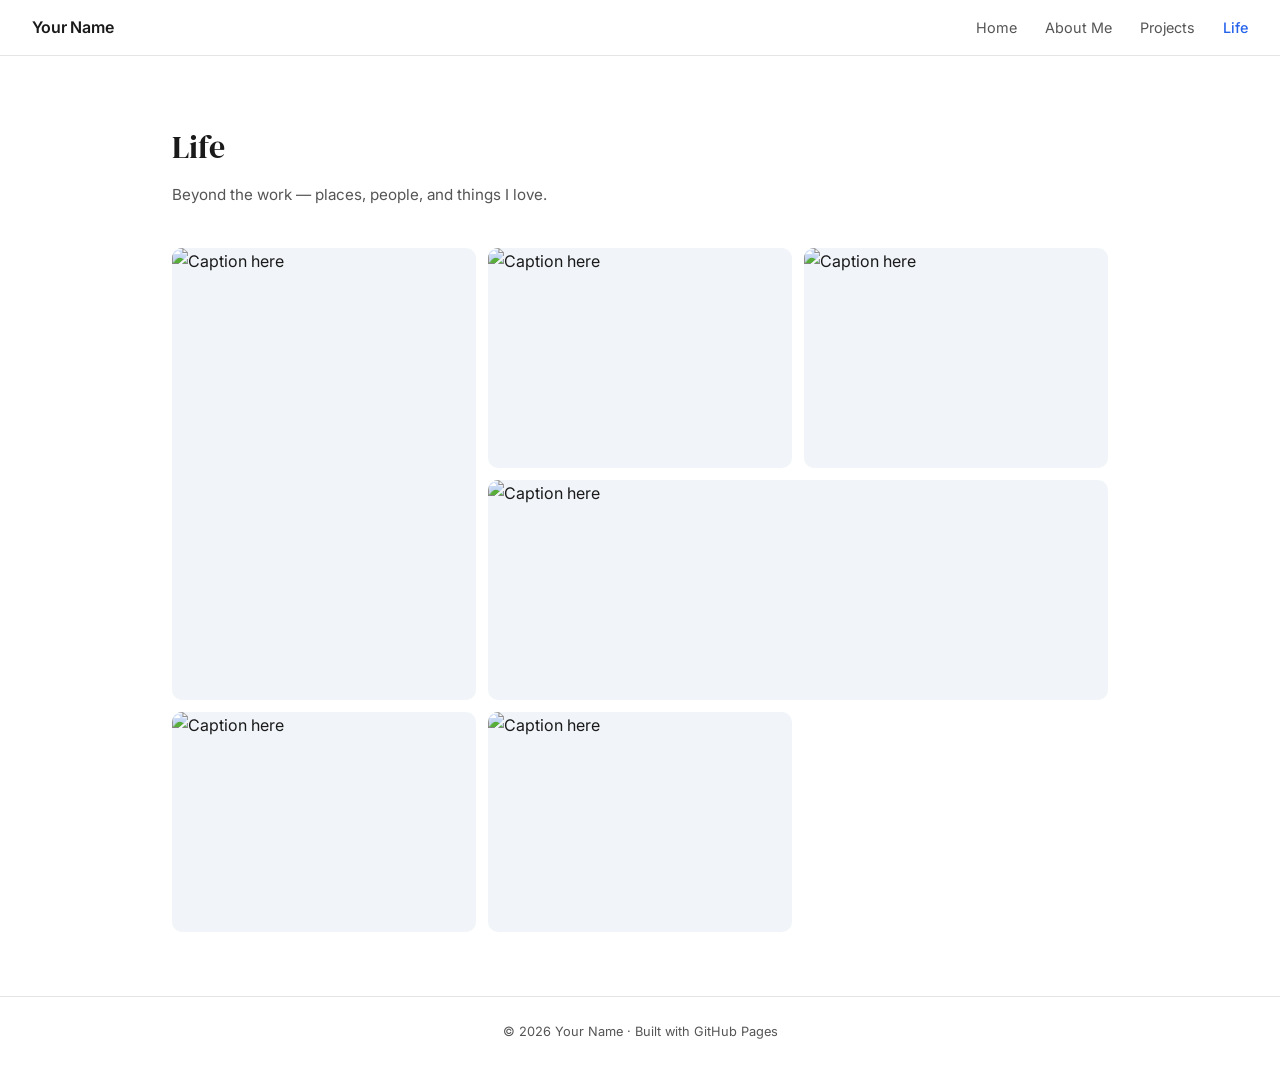
==== life.html @ 22c81f4f "Add files via upload" ====
<!DOCTYPE html>
<html lang="en">
<head>
  <meta charset="UTF-8" />
  <meta name="viewport" content="width=device-width, initial-scale=1.0"/>
  <title>Life · Your Name</title>
  <link rel="stylesheet" href="style.css" />
  <link href="https://fonts.googleapis.com/css2?family=DM+Serif+Display&family=Inter:wght@300;400;500;600&display=swap" rel="stylesheet"/>
</head>
<body>

  <nav>
    <a href="index.html" class="site-name">Your Name</a>
    <ul>
      <li><a href="index.html">Home</a></li>
      <li><a href="about.html">About Me</a></li>
      <li><a href="portfolio.html">Projects</a></li>
      <li><a href="life.html" class="active">Life</a></li>
    </ul>
  </nav>

  <main class="page-content">
    <h2 class="page-title">Life</h2>
    <p class="page-subtitle">Beyond the work — places, people, and things I love.</p>

    <!-- Photo Gallery -->
    <div class="gallery">
      <div class="gallery-item tall">
        <img src="images/life1.jpg" alt="Caption here" />
        <div class="gallery-caption">Caption here</div>
      </div>
      <div class="gallery-item">
        <img src="images/life2.jpg" alt="Caption here" />
        <div class="gallery-caption">Caption here</div>
      </div>
      <div class="gallery-item">
        <img src="images/life3.jpg" alt="Caption here" />
        <div class="gallery-caption">Caption here</div>
      </div>
      <div class="gallery-item wide">
        <img src="images/life4.jpg" alt="Caption here" />
        <div class="gallery-caption">Caption here</div>
      </div>
      <div class="gallery-item">
        <img src="images/life5.jpg" alt="Caption here" />
        <div class="gallery-caption">Caption here</div>
      </div>
      <div class="gallery-item">
        <img src="images/life6.jpg" alt="Caption here" />
        <div class="gallery-caption">Caption here</div>
      </div>
    </div>
  </main>

  <footer>
    <p>© 2026 Your Name · Built with GitHub Pages</p>
  </footer>

</body>
</html>
---- style.css ----
/* =====================
   TOKENS
===================== */
:root {
  --color-bg: #ffffff;
  --color-text: #1a1a1a;
  --color-muted: #555555;
  --color-accent: #2563eb;
  --color-accent-hover: #1d4ed8;
  --color-border: #e5e5e5;
  --color-tag-bg: #f1f5f9;
  --color-tag-text: #475569;
  --font-display: 'DM Serif Display', Georgia, serif;
  --font-body: 'Inter', system-ui, sans-serif;
  --nav-height: 56px;
  --max-width: 1000px;
  --radius: 10px;
}

/* =====================
   RESET & BASE
===================== */
*, *::before, *::after { box-sizing: border-box; margin: 0; padding: 0; }

html { scroll-behavior: smooth; }

body {
  font-family: var(--font-body);
  background: var(--color-bg);
  color: var(--color-text);
  font-size: 16px;
  line-height: 1.7;
  min-height: 100vh;
  display: flex;
  flex-direction: column;
}

img { display: block; width: 100%; height: 100%; object-fit: cover; }

a { color: var(--color-accent); text-decoration: none; }
a:hover { color: var(--color-accent-hover); }

/* =====================
   NAV
===================== */
nav {
  position: sticky;
  top: 0;
  z-index: 100;
  background: var(--color-bg);
  border-bottom: 1px solid var(--color-border);
  height: var(--nav-height);
  display: flex;
  align-items: center;
  justify-content: space-between;
  padding: 0 2rem;
}

.site-name {
  font-family: var(--font-body);
  font-weight: 600;
  font-size: 1rem;
  color: var(--color-text);
  letter-spacing: -0.01em;
}

nav ul {
  list-style: none;
  display: flex;
  gap: 1.75rem;
}

nav ul a {
  color: var(--color-muted);
  font-size: 0.9rem;
  font-weight: 400;
  transition: color 0.15s;
}

nav ul a:hover,
nav ul a.active {
  color: var(--color-accent);
  font-weight: 500;
}

/* =====================
   HOME LAYOUT
===================== */
.home-layout {
  flex: 1;
  display: grid;
  grid-template-columns: 300px 1fr;
  gap: 4rem;
  max-width: var(--max-width);
  margin: 5rem auto;
  padding: 0 2rem;
  align-items: start;
}

/* Profile Card */
.profile-card {
  display: flex;
  flex-direction: column;
  align-items: center;
  text-align: center;
  gap: 1rem;
}

.avatar-wrap {
  width: 200px;
  height: 200px;
  border-radius: 50%;
  overflow: hidden;
  border: 3px solid var(--color-border);
}

.avatar { object-fit: cover; }

.profile-name {
  font-family: var(--font-display);
  font-size: 1.6rem;
  font-weight: 400;
  color: var(--color-text);
}

.profile-links {
  display: flex;
  flex-wrap: wrap;
  gap: 0.5rem;
  justify-content: center;
}

.profile-links a {
  border: 1px solid var(--color-border);
  border-radius: 6px;
  padding: 0.25rem 0.75rem;
  font-size: 0.82rem;
  color: var(--color-text);
  transition: border-color 0.15s, color 0.15s;
}

.profile-links a:hover {
  border-color: var(--color-accent);
  color: var(--color-accent);
}

/* Bio */
.bio {
  display: flex;
  flex-direction: column;
  gap: 1.1rem;
  padding-top: 0.5rem;
}

.bio p {
  color: var(--color-text);
  font-size: 1rem;
  line-height: 1.75;
}

/* Divider between cards */
.home-layout .profile-card {
  border-right: 1px solid var(--color-border);
  padding-right: 3rem;
}

/* =====================
   PAGE CONTENT (About, Portfolio, Life)
===================== */
.page-content {
  flex: 1;
  max-width: var(--max-width);
  margin: 4rem auto;
  padding: 0 2rem;
  width: 100%;
}

.page-title {
  font-family: var(--font-display);
  font-size: 2rem;
  font-weight: 400;
  margin-bottom: 0.5rem;
}

.page-subtitle {
  color: var(--color-muted);
  font-size: 0.95rem;
  margin-bottom: 2.5rem;
}

/* =====================
   ABOUT PAGE
===================== */
.about-grid {
  display: grid;
  grid-template-columns: 1fr;
  gap: 3rem;
  align-items: start;
}

.about-text p {
  color: var(--color-text);
  line-height: 1.75;
  margin-bottom: 1rem;
}

.about-text h3 {
  font-family: var(--font-display);
  font-size: 1.2rem;
  font-weight: 400;
  margin: 1.5rem 0 0.75rem;
}

.skills-list {
  display: flex;
  flex-wrap: wrap;
  gap: 0.5rem;
}

.skills-list span {
  background: var(--color-tag-bg);
  color: var(--color-tag-text);
  border-radius: 6px;
  padding: 0.3rem 0.75rem;
  font-size: 0.82rem;
  font-weight: 500;
}

/* =====================
   PROJECTS GRID
===================== */
.projects-grid {
  display: grid;
  grid-template-columns: repeat(auto-fill, minmax(280px, 1fr));
  gap: 1.5rem;
}

.project-card {
  border: 1px solid var(--color-border);
  border-radius: var(--radius);
  overflow: hidden;
  transition: box-shadow 0.2s;
}

.project-card:hover {
  box-shadow: 0 4px 20px rgba(0,0,0,0.08);
}

.project-img-wrap {
  height: 180px;
  background: var(--color-tag-bg);
  overflow: hidden;
}

.project-info {
  padding: 1.25rem;
  display: flex;
  flex-direction: column;
  gap: 0.5rem;
}

.project-info h3 {
  font-family: var(--font-display);
  font-size: 1.1rem;
  font-weight: 400;
}

.project-info p {
  color: var(--color-muted);
  font-size: 0.88rem;
  line-height: 1.6;
}

.project-tags {
  display: flex;
  flex-wrap: wrap;
  gap: 0.35rem;
  margin-top: 0.25rem;
}

.project-tags span {
  background: var(--color-tag-bg);
  color: var(--color-tag-text);
  border-radius: 4px;
  padding: 0.15rem 0.55rem;
  font-size: 0.75rem;
  font-weight: 500;
}

.project-links {
  display: flex;
  gap: 1rem;
  margin-top: 0.25rem;
  font-size: 0.85rem;
  font-weight: 500;
}

/* =====================
   GALLERY (Life Page)
===================== */
.gallery {
  display: grid;
  grid-template-columns: repeat(3, 1fr);
  grid-auto-rows: 220px;
  gap: 0.75rem;
}

.gallery-item {
  position: relative;
  overflow: hidden;
  border-radius: var(--radius);
  background: var(--color-tag-bg);
}

.gallery-item img {
  width: 100%;
  height: 100%;
  object-fit: cover;
  transition: transform 0.3s ease;
}

.gallery-item:hover img {
  transform: scale(1.03);
}

.gallery-item.tall { grid-row: span 2; }
.gallery-item.wide { grid-column: span 2; }

.gallery-caption {
  position: absolute;
  bottom: 0;
  left: 0;
  right: 0;
  background: linear-gradient(transparent, rgba(0,0,0,0.55));
  color: #fff;
  font-size: 0.8rem;
  padding: 1rem 0.75rem 0.6rem;
  opacity: 0;
  transition: opacity 0.2s;
}

.gallery-item:hover .gallery-caption { opacity: 1; }

/* =====================
   FOOTER
===================== */
footer {
  border-top: 1px solid var(--color-border);
  text-align: center;
  padding: 1.5rem;
  font-size: 0.8rem;
  color: var(--color-muted);
  margin-top: auto;
}

/* =====================
   PUNCHLINE
===================== */
.punchline {
  font-style: italic;
  color: var(--color-accent) !important;
  font-size: 1.05rem;
  margin-bottom: 0.5rem;
}

/* =====================
   RESPONSIVE
===================== */
@media (max-width: 700px) {
  .home-layout {
    grid-template-columns: 1fr;
    gap: 2rem;
    margin: 2.5rem auto;
  }

  .home-layout .profile-card {
    border-right: none;
    border-bottom: 1px solid var(--color-border);
    padding-right: 0;
    padding-bottom: 2rem;
  }

  .about-grid {
    grid-template-columns: 1fr;
  }

  .gallery {
    grid-template-columns: repeat(2, 1fr);
  }

  .gallery-item.wide { grid-column: span 1; }
}
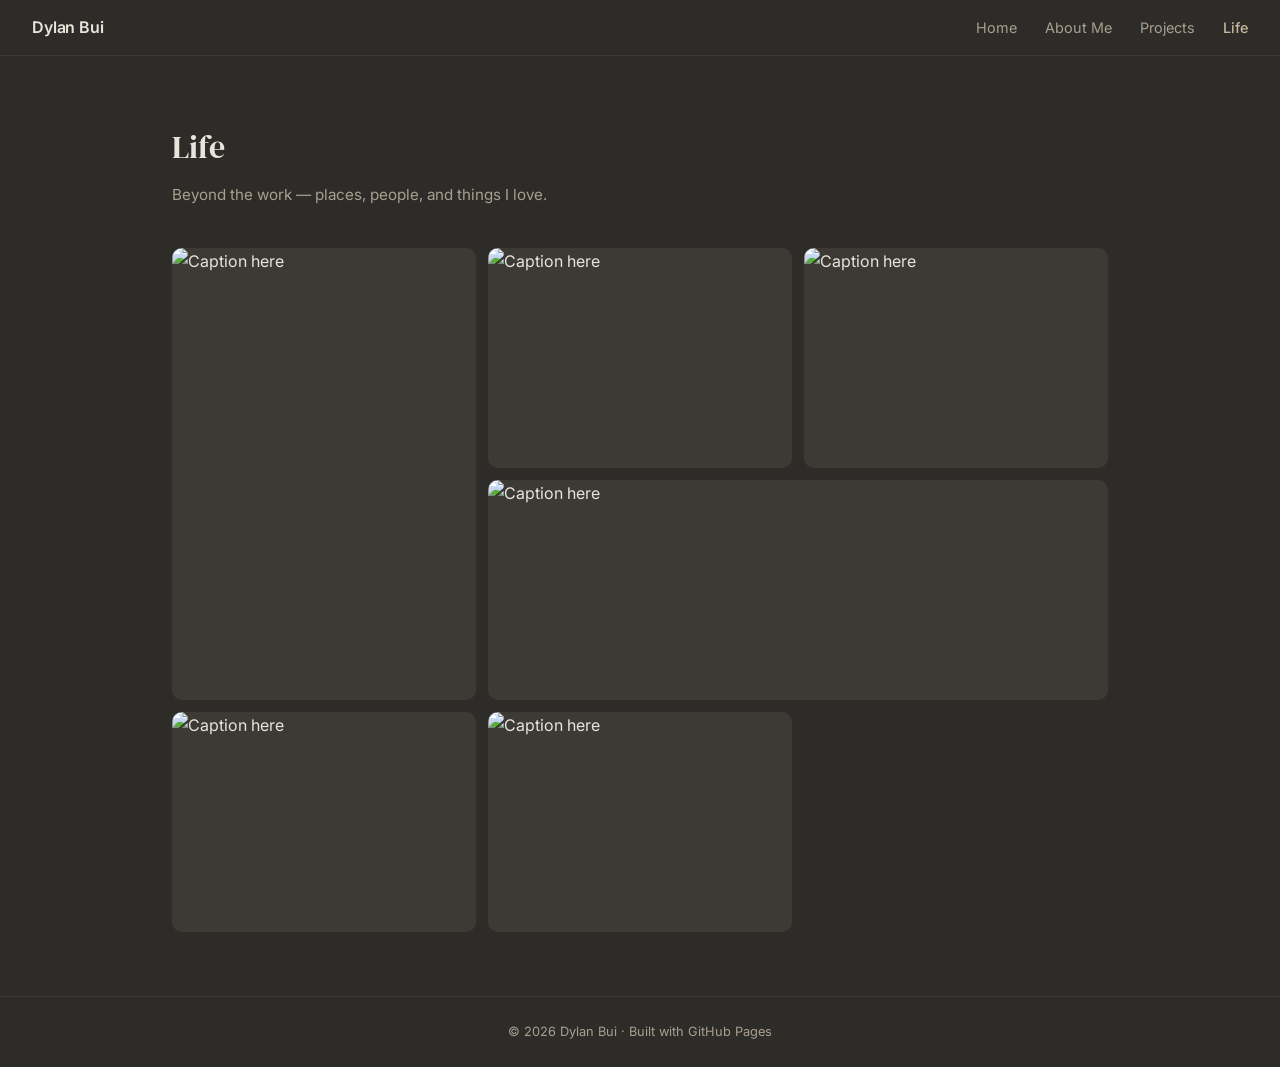
==== commit f34a0da1: "Update name in life.html to Dylan Bui" ====
--- a/life.html
+++ b/life.html
@@ -3,14 +3,14 @@
 <head>
   <meta charset="UTF-8" />
   <meta name="viewport" content="width=device-width, initial-scale=1.0"/>
-  <title>Life · Your Name</title>
+  <title>Life · Dylan Bui</title>
   <link rel="stylesheet" href="style.css" />
   <link href="https://fonts.googleapis.com/css2?family=DM+Serif+Display&family=Inter:wght@300;400;500;600&display=swap" rel="stylesheet"/>
 </head>
 <body>
 
   <nav>
-    <a href="index.html" class="site-name">Your Name</a>
+    <a href="index.html" class="site-name">Dylan Bui</a>
     <ul>
       <li><a href="index.html">Home</a></li>
       <li><a href="about.html">About Me</a></li>
@@ -53,7 +53,7 @@
   </main>
 
   <footer>
-    <p>© 2026 Your Name · Built with GitHub Pages</p>
+    <p>© 2026 Dylan Bui · Built with GitHub Pages</p>
   </footer>
 
 </body>
--- a/style.css
+++ b/style.css
@@ -2,14 +2,14 @@
    TOKENS
 ===================== */
 :root {
-  --color-bg: #ffffff;
-  --color-text: #1a1a1a;
-  --color-muted: #555555;
-  --color-accent: #2563eb;
-  --color-accent-hover: #1d4ed8;
-  --color-border: #e5e5e5;
-  --color-tag-bg: #f1f5f9;
-  --color-tag-text: #475569;
+  --color-bg: #2e2c28;
+  --color-text: #e8e4dc;
+  --color-muted: #a89f90;
+  --color-accent: #c4b89a;
+  --color-accent-hover: #d4c8aa;
+  --color-border: #3d3a35;
+  --color-tag-bg: #3d3a35;
+  --color-tag-text: #c4b89a;
   --font-display: 'DM Serif Display', Georgia, serif;
   --font-body: 'Inter', system-ui, sans-serif;
   --nav-height: 56px;
@@ -390,3 +390,18 @@
 
   .gallery-item.wide { grid-column: span 1; }
 }
+/* =====================
+   PHONE
+===================== */
+.profile-phone {
+  margin-top: -0.25rem;
+  font-size: 0.85rem;
+}
+
+.profile-phone a {
+  color: var(--color-muted);
+}
+
+.profile-phone a:hover {
+  color: var(--color-accent);
+}
